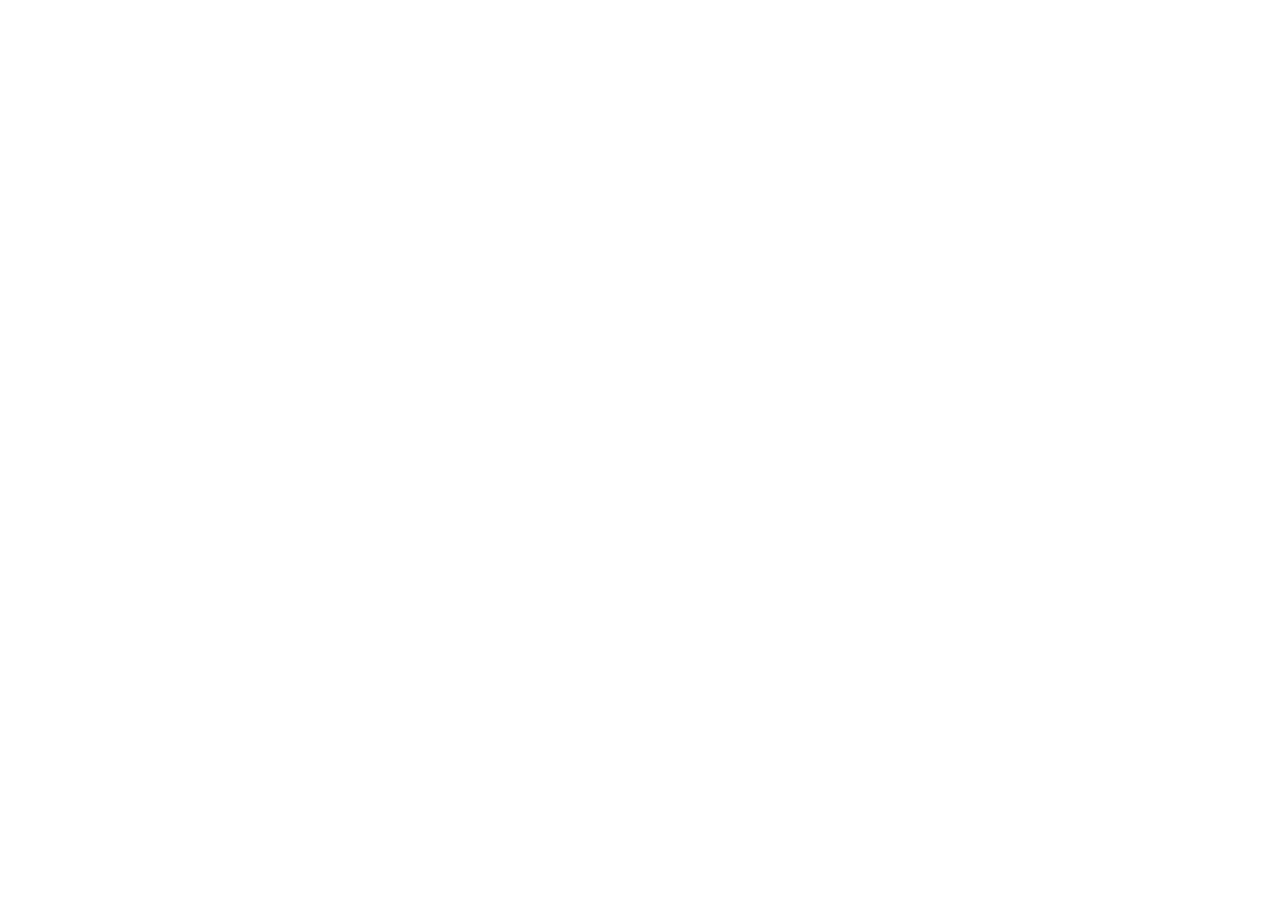
==== index.html @ 295240c6 "Base files and folders added" ====
<!DOCTYPE html>
<html lang="en">
<head>
    <meta charset="UTF-8">
    <meta http-equiv="X-UA-Compatible" content="IE-edge">
    <meta name="viewport" content="width-device-width, initial-scale-1.0">
    <meta name="keywords" content="template, initial setup, html, css, links, futureUse">
    <meta name="author" content="Michelle van Vuuren 251015">

    <title>HTML Template</title>

    

    <link rel="stylesheet" href="css/main.css">

</head>
<body>



</body>
</html>
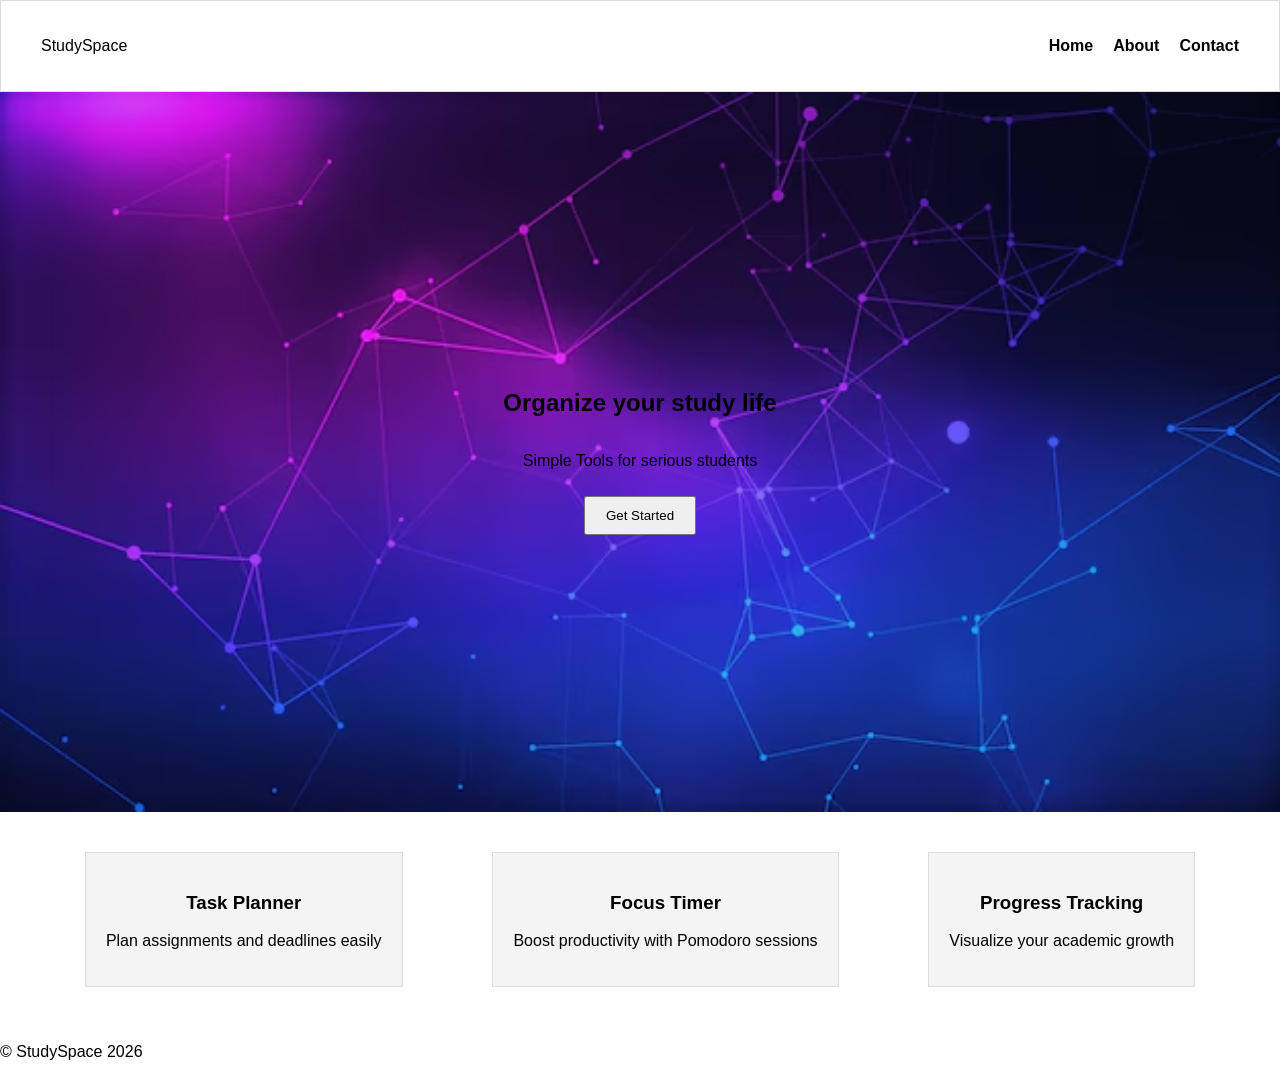
==== commit ca1af3cf: "Header, links, and cards added HTML for header, links, and cards. Minor CSS added for each." ====
--- a/index.html
+++ b/index.html
@@ -7,7 +7,7 @@
     <meta name="keywords" content="template, initial setup, html, css, links, futureUse">
     <meta name="author" content="Michelle van Vuuren 251015">
 
-    <title>HTML Template</title>
+    <title>Flexbox</title>
 
     
 
@@ -17,6 +17,46 @@
 <body>
 
 
+<header>
+    <nav class="navbar">
+        <div class="logo">
+            <p>StudySpace</p>
+        </div>
+        <div class="navLinks">
+            <a href="#">Home</a>
+            <a href="pages/about.html">About</a>
+             <a href="pages/contact.html">Contact</a>
+        </div>
+    </nav>
+</header>
+
+<section class="hero">
+    <h1>Organize your study life</h1>
+    <p>Simple Tools for serious students</p>
+    <button>Get Started</button>
+</section>
+
+<section class="features">
+    <div class="featureCard">
+        <h3>Task Planner</h3>
+        <p>Plan assignments and deadlines easily</p>
+    </div>
+
+     <div class="featureCard">
+        <h3>Focus Timer</h3>
+        <p>Boost productivity with Pomodoro sessions</p>
+    </div>
+
+     <div class="featureCard">
+        <h3>Progress Tracking</h3>
+        <p>Visualize your academic growth</p>
+    </div>
+</section>
+
+<footer>
+    <p>&copy StudySpace 2026</p>
+</footer>
+
 
 </body>
 </html>
--- a/css/main.css
+++ b/css/main.css
@@ -0,0 +1,61 @@
+body{
+    margin: 0;
+    font-family: Arial, Helvetica, sans-serif;
+}
+
+.navbar{
+    display: flex;
+    flex-direction: row;
+    justify-content: space-between;
+    align-items: center;
+
+    padding: 20px 40px;
+    background-color: white;
+    border: 1px solid #ddd;
+}
+
+.navLinks{
+    display: flex;
+    flex-direction: row;
+    gap: 20px;
+}
+
+.navLinks a{
+    text-decoration: none;
+    color: black;
+    font-weight: 600;
+}
+
+.hero{
+    display: flex;
+    flex-direction: column;
+    justify-content: center;
+    align-items: center;
+
+    height: 80vh;
+    background-image: url("../assets/img/header3.avif");
+    background-size: cover;
+    background-repeat: none;
+    text-align: center;
+}
+
+.hero button{
+    margin-top: 10px;
+    padding: 10px 20px;
+    cursor: pointer;
+}
+
+.features{
+    display: flex;
+    flex-direction: row;
+    justify-content: space-around;
+
+    padding: 40px;
+}
+
+.featureCard{
+    background-color: #f4f4f4;
+    padding: 20px;
+    text-align: center;
+    border: 1px solid #ddd;
+}
